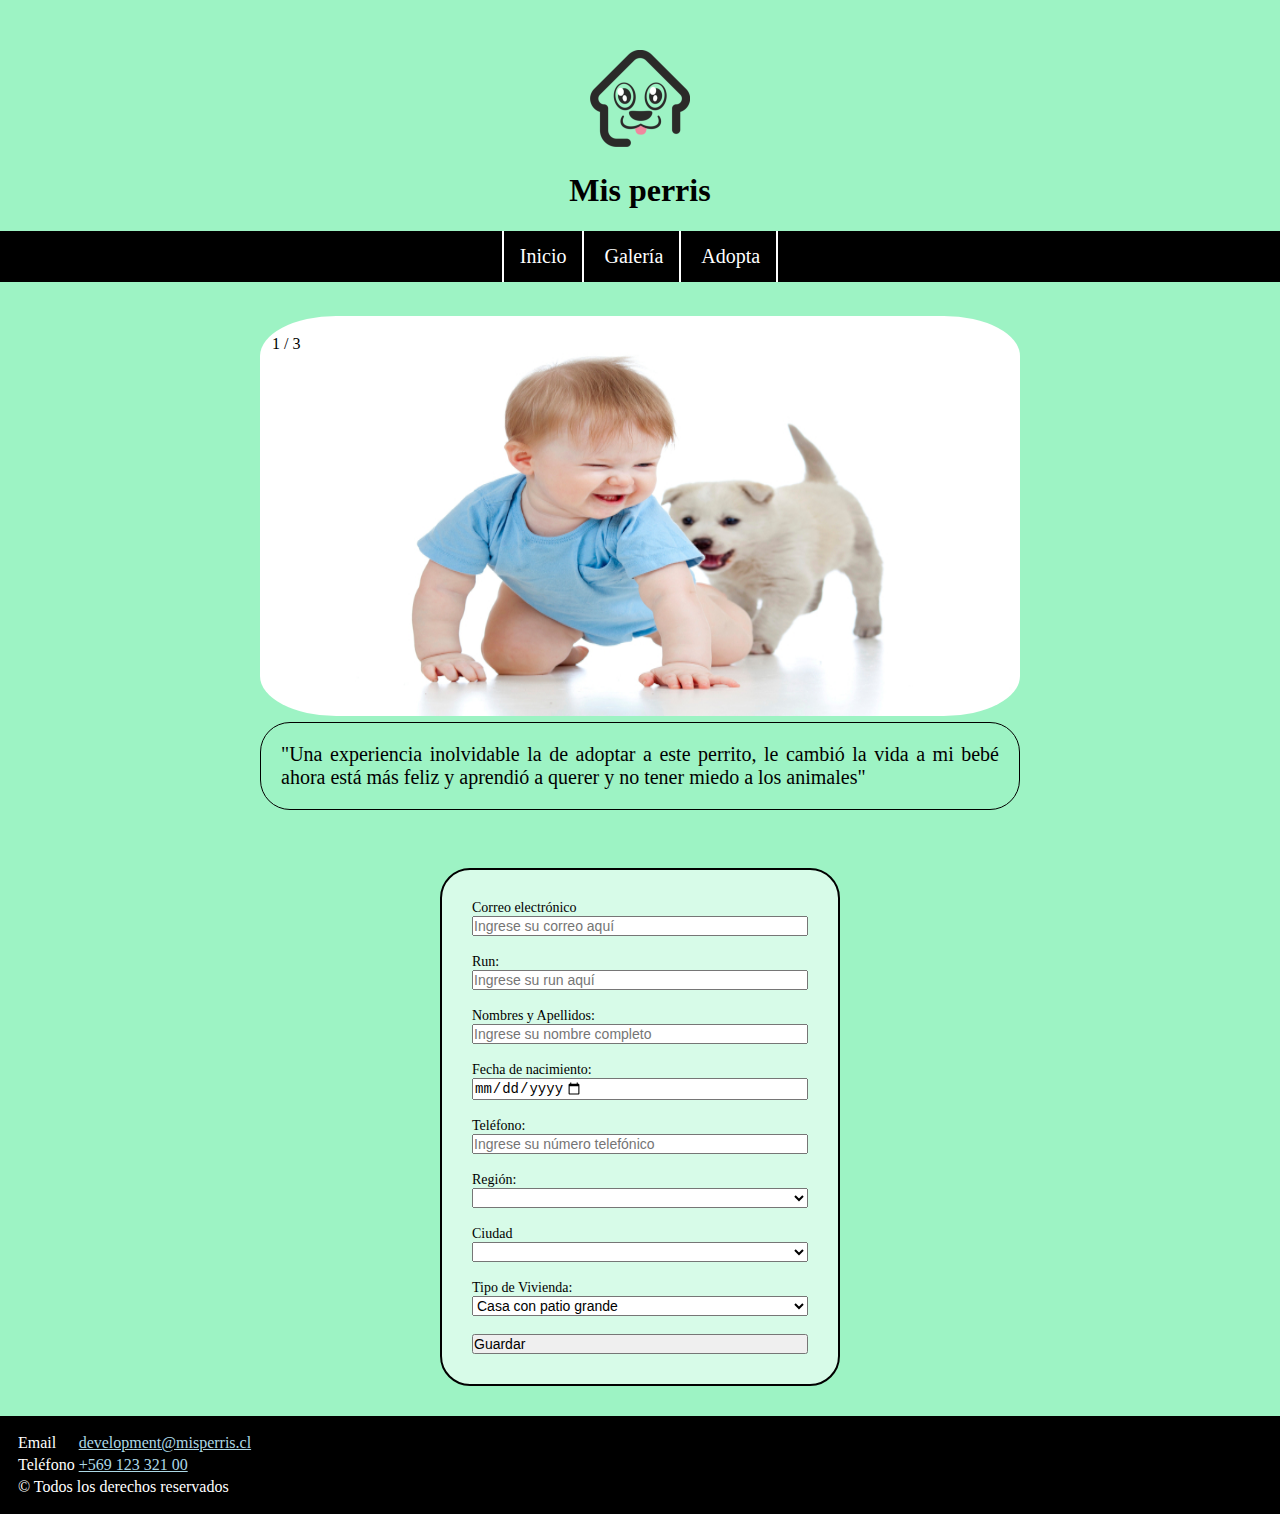
==== cliente/adopta.html @ 95723f7d "Se agrega app para cliente" ====
<!DOCTYPE html>
<html lang="es">
  <head>
    <title>Mis perris</title>
    <meta name="viewport" content="width=device-width, initial-scale=1">
    <link rel="icon" href="img/logoPerris.png">
    <link rel="stylesheet" href="css/style.css">
    <link rel="stylesheet" href="css/menu.css">
    <link rel="stylesheet" href="css/carrusel.css">
    <link rel="stylesheet" href="css/adoptar.css">
    <link rel="stylesheet" href="css/galerias_style.css">

    <!-- MANIFEST -->
    <link rel="manifest" href="manifest.json">

    <!-- Add to home screen for Safari on iOS -->
    <meta name="apple-mobile-web-app-capable" content="yes">
    <meta name="apple-mobile-web-app-status-bar-style" content="black">
    <meta name="apple-mobile-web-app-title" content="Weather PWA">
    <link rel="apple-touch-icon" href="images/icons/icon-152x152.png">


    <meta name="msapplication-TileImage" content="images/icons/icon-144x144.png">
    <meta name="msapplication-TileColor" content="#2F3BA2">
  </head>

  <body>

    <header>

      <img tabindex="-1" id="logoPerris" src="img/logoPerris.png" alt="logo perris"/>
      <h1>Mis perris</h1>

      <ul>
        <li> <a href="index.html" tabindex="1">Inicio</a> </li>
        <li> <a href="galeria.html" tabindex="2">Galería</a> </li>
        <li> <a href="adopta.html" tabindex="3">Adopta</a> </li>
      </ul>

    </header>

    <nav>
      <div class="slideshow-container">

        <div class="mySlides fade">
         <div class="numbertext">1 / 3</div>
         <img id="familia1" src="img/familia4-1024.jpg" sizes="1000vw" alt="Familia 4">
         <div class="text">"Una experiencia inolvidable la de adoptar a este perrito, le cambió la vida a mi bebé
                            ahora está más feliz y aprendió a querer y no tener miedo a los animales"</div>
        </div>

        <div class="mySlides fade">
         <div class="numbertext">2 / 3</div>
         <img id="familia2" src="img/familia5-1024.jpg" sizes="1000vw" alt="Familia 2">
         <div class="text">"Lo mejor que nos pudo haber pasado, toda la familia disfruta con su compañía,
                            además es un buen guardían nivel 50 para mi hija"</div>
        </div>

        <div class="mySlides fade">
         <div class="numbertext">3 / 3</div>
         <img id="familia3" src="img/familia3-1024.jpg" sizes="1000vw" alt="Familia 3">
         <div class="text">"Un gran perro para un gran corazón. A pesar de su apariencia,
                            es muy tierno y cuida al bebé de la casa, un verdadero protector nivel 100"</div>
        </div>

      </div>
    </nav>

    <main>
      <form id="formulario" onsubmit="validate()" action="#">
        <div class="contenedor_form">

          <label for="txtEmail">Correo electrónico</label>
          <input id="txtEmail" tabindex="4" type="email" required
          placeholder="Ingrese su correo aquí">
          <br />

          <label for="txtRun">Run:</label>
          <input id="txtRun" tabindex="5" type="text" required
          minlength="9" maxlength="10"
          onkeypress="runValidator()" onkeyup="runValidator()"
          placeholder="Ingrese su run aquí"/>
          <span id="runValidator" style="color:red"></span>
          <br />


          <label for="txtName">Nombres y Apellidos:</label>
          <input id="txtName" tabindex="6" type="text" required
           maxlength="50" minlength="2"
           placeholder="Ingrese su nombre completo"/>
           <span id="nameValidator" style="color:red"></span>
           <br/>

           <label for="txtDate">Fecha de nacimiento:</label>
           <input id="txtDate" tabindex="7" type="date" required
           min="1960-12-31"  max="2000-12-31"/>

           <br />

           <label for="txtTel">Teléfono:</label>
           <input id="txtTel" tabindex="8" type="text" required
           minlength="9" maxlength="10"
           onkeypress='return event.charCode >= 48 && event.charCode <= 57'
           placeholder="Ingrese su número telefónico"/>
           <span id="telValidator" style="color:red"></span>
           <br />

           <label for="txtRegion">Región:</label>
           <select id="txtRegion" tabindex="9" oninput="selectCity()">
           </select>
           <br />
           <label for="txtCity">Ciudad</label>
           <select id="txtCity" tabindex="10">

           </select>


           <br />

           <label for="txtTipo">Tipo de Vivienda:</label>
           <select id="txtTipo" tabindex="11">
               <option >Casa con patio grande</option>
               <option >Casa con patio pequeño</option>
               <option >Casa sin patio</option>
               <option >Departamento</option>
           </select>
           <br/>

           <button tabindex="12">Guardar</button>
          </div>
        </form>

    </main>

    <footer>
      <table>
        <tr>
            <td>Email</td>

            <td>
              <a tabindex="4" href="mailto:development@misperris.cl">
                development@misperris.cl
              </a>
            </td>
          </tr>

          <tr>
            <td>Teléfono</td>
            <td>
              <a tabindex="5" href="tel:+56930164774">
                +569 123 321 00
              </a>
            </td>
          </tr>

          <tr>
            <td colspan="2">
              &copy; Todos los derechos reservados
            </td>
          </tr>
      </table>
    </footer>
    <script src="js/carrusel.js"></script>
    <script src="js/extras.js"></script>
    <script src="js/validation.js"></script>
    <script src="js/app.js"></script>
  </body>

</html>
---- cliente/css/style.css ----
body{
  width: 100%;
  display: flex;
  max-width: 100%;
	margin: 0;
	box-sizing: border-box;
  flex-flow: wrap;
}

header, nav, main, footer{
	width: 100%;
  max-width: 100%;
}


header{
  text-align: center;
  margin: 0;
  padding: 0;
  background-color: #9df3c4;
}


nav{
  margin:0;
  width: 100%;
  background-color: #9df3c4;
}

#logoPerris{
  margin-top: 50px;
}

main{
  padding: 0;
  margin: 0;
  background-color: #9df3c4;
}


main h3{
  text-align: center;
}

#txtApiData{
  max-width: 100%;
  width: 100%;
}

.columna1{
  float: left;
  width: 70%;
  max-width: 100%;
  display: block;
  flex-flow: wrap;
  box-sizing: border-box;
  text-align: left;
}

#perromain{
  float:right;
  width: 20%;
  max-width: 100%;
  margin: auto;
  display: block;
  margin-top: 10px;
  max-height: 200px;
  flex-flow: wrap;
  box-sizing: border-box;
}

.columna2{
  float: right;
  width: 70%;
  max-width: 100%;
  display: block;
  flex-flow: wrap;
  box-sizing: border-box;
}

#perritoadopta{
  float:left;
  width: 20%;
  max-width: 100%;
  margin: auto;
  display: block;
  margin-top: 10px;
  flex-flow: wrap;
  box-sizing: border-box;
}

#formulario{
  width: 500px;
  max-width: 1000px;
  margin: 0 auto;
  text-align: center;
  margin-top: 10px;
  margin-bottom: 10px;
}

input, textarea, select, button, label{
  width: 180px;
  margin: 5px;
  box-sizing: border-box;
  display: flex;
  flex-flow: wrap;
}

.contenedor_form{
  border: 2px solid;
  border-color: gray;
  border-radius: 10%;
  background-color: #d7fbe8;
  max-width: 370px;
  padding: 20px;
}



footer{
	background-color: black;
	color: white;
  padding: 15px;
  width: 100%;
}

footer a{
	color: lightblue;
}

.perros{
  width: 80%;
  display: block;
  border-radius: 20px;
  box-shadow: 4px 4px black;
  border: solid 2px black;
  text-align: center;
  margin:auto;
  max-width: 600px;
  margin-bottom: 20px;
}

.imagenes{
  border-radius: 10%;
  width: 100%;
  flex-flow: wrap;
  max-width: 400px;
}

.textogaleria{
  padding-bottom: 10px;
  margin-left: 15px;
  margin-top: 10px;
  text-align: left;
}

.perrosContainer {
    width: 100%;
    max-width: 100%;
    display: flex;
    flex-wrap: wrap;
}

.perroContainer {
    display: block;
    padding: 10px;
    margin: auto;
    margin-top: 15px;
    margin-bottom: 15px;
    width: 80%;
    border: solid black 1px;
}

.perroContainer{
  overflow: auto;
}

.selected {
  background-color: #d7fbe8;
  box-shadow: 0px 0px 10px 3px black;
  transform: translateY(3px);
  transition-duration: 0.5s;
}

#txtApiData{
  display:none;
}

@media screen and (min-width:320px){

  #formulario{
    width: 70%;
  }

  input, textarea, select, button, label{
    width: 220px;
    margin: auto;
    box-sizing: border-box;
    display: flex;
    font-size: 16px;
    max-width: 100%;
  }

  .contenedor_form{
    border: 2px solid;
    border-color: black;
    border-radius: 30px;
    background-color: #d7fbe8;
    width: 100%;
    max-width: 100%;
    padding: 20px;
    margin: 0;
  }

  main{
   width: 100%;
  }

  main h1{
    text-align: center;
    font-size: 28px;
  }

  #perromain{
    display: none;
  }

  #perritoadopta{
    display:none;
  }

  .columna1{
    width: 100%;
    max-width: 100%;
    padding-left: 20px;
    padding-right: 20px;
  }
  .columna2{
    width: 100%;
    float: left;
    max-width: 100%;
    padding-left: 20px;
    padding-right: 20px;
  }

  .perros{
    width: 70%;
  	display: block;
  	border-radius: 20px;
  	box-shadow: 4px 4px black;
  	border: solid 2px black;
    text-align: center;
    margin:auto;
    max-width: 600px;
    padding-bottom: 0;
    margin-bottom: 20px;
  }

  .imagenes{
    border-radius: 10%;
    width: 70%;
    flex-flow: wrap;
    max-width: 300px;
    margin-top: 10px;
  }

  /* .perrosContainer {
      width: 100%;
      display: flex;
      flex-wrap: wrap;
  }

  .perroContainer {
      padding: 10px;
      margin: 10px;
      width: 30%;
      border: solid black 1px;
  }

  .selected {
      background-color: pink;
  } */

}

@media screen and (min-width:768px){
  input, textarea, select, button, label{
    width: 400px;
    margin: auto;
    box-sizing: border-box;
    display: flex;
    font-size: 14px;
    padding: 0;
  }

  .contenedor_form{
    border: 2px solid;
    border-color: black;
    border-radius: 30px;
    background-color: #d7fbe8;
    max-width: 600px;
    padding: 40px;
    margin: 0 auto;
    margin-bottom: 30px;
  }

  #perros{
    width: 80%;
  	display: block;
  	border-radius: 20px;
  	box-shadow: 4px 4px black;
  	border: solid 2px black;
    text-align: center;
    margin:auto;
    max-width: 600px;
    margin-bottom: 20px;
  }

  #imagenes{
    border-radius: 10%;
    width: 100%;
    flex-flow: wrap;
    max-width: 400px;
  }

  .columna1{
    float: left;
    width: 70%;
    max-width: 70%;
    display: block;
    flex-flow: wrap;
    box-sizing: border-box;
    margin-left: 10px;
  }

  #perromain{
    float:right;
    width: 20%;
    max-width: 20%;
    margin: auto;
    display: block;
    margin-top: 10px;
    max-height: 190px;
    flex-flow: wrap;
    box-sizing: border-box;
    margin-right: 30px;
  }

  .columna2{
    float: right;
    width: 70%;
    max-width: 70%;
    display: block;
    flex-flow: wrap;
    box-sizing: border-box;
    margin-top: 10px;
  }

  #perritoadopta{
    float:left;
    width: 25%;
    max-width: 25%;
    margin-left: 30px;
    display: block;
    flex-flow: wrap;
    box-sizing: border-box;
    margin-top: 35px;

  }

  .perros{
    width: 47%;
  	display: inline-block;
    position: relative;
  	border-radius: 20px;
  	box-shadow: 4px 4px black;
  	border: solid 2px black;
    text-align: center;
    max-width: 600px;
    padding-bottom: 0;
    margin-bottom: 20px;
    margin-left: 10px;
  }

  .imagenes{
    border-radius: 10%;
    width: 70%;
    flex-flow: wrap;
    max-width: 300px;
    margin-top: 10px;
  }

  /* .perrosContainer {
      width: 100%;
      display: flex;
      flex-wrap: wrap;
  }

  .perroContainer {
      padding: 10px;
      margin: 5px;
      width: 30%;
      border: dotted black 0.5px;
  }

  .selected {
      background-color: pink;
  } */

}

@media screen and (min-width:1024px){
  input, textarea, select, button, label{
    width: 500px;
    margin: auto;
    box-sizing: border-box;
    display: flex;
    font-size: 14px;
    padding: 0;
  }

  .contenedor_form{
    border: 2px solid;
    border-color: black;
    border-radius: 30px;
    background-color: #d7fbe8;
    max-width: 700px;
    padding: 30px;
    margin: 0 auto;
    margin-bottom: 30px;
  }

  .columna2{
    float: right;
    width: 70%;
    max-width: 70%;
    display: block;
    flex-flow: wrap;
    box-sizing: border-box;
    margin-top: 70px;
  }

  #perritoadopta{
    float:left;
    width: 25%;
    max-width: 25%;
    margin-left: 30px;
    display: block;
    flex-flow: wrap;
    box-sizing: border-box;
    margin-top: 40px;
    border-radius: 20px;
    margin-bottom: 20px;
  }

  .perros{
    width: 47%;
  	display: inline-block;
    position: relative;
  	border-radius: 20px;
  	box-shadow: 4px 4px black;
  	border: solid 2px black;
    text-align: center;
    max-width: 600px;
    padding-bottom: 0;
    margin-bottom: 20px;
    margin-left: 20px;
  }

  .imagenes{
    border-radius: 10%;
    width: 70%;
    flex-flow: wrap;
    max-width: 300px;
    margin-top: 10px;
  }

  /* .perrosContainer {
      width: 100%;
      display: flex;
      flex-wrap: wrap;
  }

  .perroContainer {
      padding: 10px;
      margin: 5px;
      width: 30%;
      border: dotted black 0.5px;
  }

  .selected {
      background-color: pink;
  } */

}


@media screen and (min-width:1440px){
  input, textarea, select, button, label{
    width: 500px;
    margin: auto;
    box-sizing: border-box;
    display: flex;
    font-size: 14px;
    padding: 0;
  }

  .contenedor_form{
    border: 2px solid;
    border-color: black;
    border-radius: 30px;
    background-color: #d7fbe8;
    max-width: 700px;
    padding: 30px;
    margin: 0 auto;
    margin-bottom: 30px;
  }

  .columna2{
    float: right;
    width: 70%;
    max-width: 70%;
    display: block;
    flex-flow: wrap;
    box-sizing: border-box;
    margin-top: 70px;
  }

  #perritoadopta{
    float:left;
    width: 25%;
    max-width: 25%;
    margin-left: 30px;
    display: block;
    flex-flow: wrap;
    box-sizing: border-box;
    margin-top: 40px;
    border-radius: 20px;
    margin-bottom: 20px;
  }

  .perros{
    width: 47%;
  	display: inline-block;
    position: relative;
  	border-radius: 20px;
  	box-shadow: 4px 4px black;
  	border: solid 2px black;
    text-align: center;
    max-width: 600px;
    padding: 10px 20px;
    margin-bottom: 20px;
    margin-left: 80px;
  }

  .imagenes{
    border-radius: 10%;
    width: 70%;
    flex-flow: wrap;
    max-width: 300px;
    margin-top: 10px;
  }

  /* .perrosContainer {
      width: 100%;
      display: flex;
      flex-wrap: wrap;
  }

  .perroContainer {
      padding: 10px;
      margin: 5px;
      width: 30%;
      border: dotted black 0.5px;
  }

  .selected {
      background-color: pink;
  } */

}
---- cliente/css/menu.css ----
header ul{
  list-style-type: none;
  width: 100%;
  background-color: black;
  margin: 0;
  padding: 0;
  opacity: 0.8;
  position: fixed;
  top:0;
  z-index: 100;
}

header ul li{
  display: inline-block;
  margin: 0;
  padding: 0;
  border-right: 1px solid;
  border-color: white;
}

header ul li a{
  text-decoration: none;
  display: inline-block;
  font-size: 18px;
  float: center;
  padding: 14px 16px;
  color: white;
  margin: 0;
}

header ul li:first-child{
  border-left: 1px solid;
  border-color: white;
}


header ul li a:hover, a:active, a:focus{
  background-color: gray;
  box-shadow: 0px 0px 10px 3px white;
  transform: translateY(3px);
  transition-duration: 0.5s;
}

@media screen and (min-width:1024px){
  header ul{
    position: relative;
    list-style-type: none;
    width: 100%;
    background-color: black;
    margin: 0;
    padding: 0;
    opacity: 1;
  }

  header ul li{
    display: inline-block;
    margin: 0;
    padding: 0;
    border-right: 2px solid;
    border-color: white;
    float: center;
  }

  header ul li a{
    text-decoration: none;
    display: inline-block;
    font-size: 20px;
    float: center;
    padding: 14px 16px;
    color: white;
    margin: 0;
    float: center;
  }

  header ul li:first-child{
    border-left: 2px solid;
    border-color: white;
  }

  header ul li a:hover, a:active, a:focus{
    background: white;
    color: black;
    box-shadow: inset 0 0 10px 2px black;
    transform: translateY(0);
    transition-duration: none;
  }
}
---- cliente/css/carrusel.css ----
*{box-sizing:border-box}

.slideshow-container{
 padding-left: 20px;
 padding-right: 20px;
 max-width: 800px;
 margin: auto;
}

.mySlides{
 display:none;
 border-radius: 20%;
 float: center;
}

.text{
 color: black;
 font-size:18px;
 padding: 15px;
 position: relative;
 bottom:8px;
 width:100%;
 text-align:center;
 display: inline-block;
 border: 1px solid;
 border-radius: 15px 50px;
 margin-top: 10px;
}

.numbertext{
 color:black;
 font-size:16px;
 padding:8px 12px;
 position: relative;
 transform: translateY(45px);
 top:0;
 z-index: 100;
 color: black;
}

.fade{
 -webkit-animation-name:fade;
 -webkit-animation-duration:1.5s;
 animation-name:fade;
 animation-duration:1.5s;
}

@-webkit-keyframes fade{
 from{opacity:.4}
 to{opacity:1}
}

@keyframes fade{
 from{opacity:.4}
 to{opacity:1}
}

#familia1{
  border-radius: 10%;
  width: 100%;
  min-height: 250px;
  max-height: 600px;
}

#familia2{
  border-radius: 10%;
  width: 100%;
  min-height: 250px;
  max-height: 600px;
}

#familia3{
  border-radius: 10%;
  width: 100%;
  min-height: 250px;
  max-height: 600px;
}

@media (min-width: 320px) {

  .text{
   color: black;
   font-size:16px;
   padding: 20px;
   position: relative;
   bottom:8px;
   width:100%;
   text-align: justify;
   display: inline-block;
   border: 1px solid;
   border-radius: 30px 30px;
   margin-top: 10px;
  }

  #familia1{
    border-radius: 10%;
    width: 100%;
    min-height: 250px;
    max-height: 600px;
  }

  #familia2{
    border-radius: 10%;
    width: 100%;
    min-height: 250px;
    max-height: 600px;
  }

  #familia3{
    border-radius: 10%;
    width: 100%;
    min-height: 250px;
    max-height: 600px;
  }
}

@media (min-width: 768px) {

  .text{
   color: black;
   font-size:18px;
   padding: 20px;
   position: relative;
   bottom:8px;
   width:100%;
   text-align: justify;
   display: inline-block;
   border: 1px solid;
   border-radius: 30px 30px;
   margin-top: 10px;
  }

  #familia1{
    border-radius: 10%;
    width: 100%;
    min-height: 320px;
    max-height: 600px;
  }

  #familia2{
    border-radius: 10%;
    width: 100%;
    min-height: 320px;
    max-height: 600px;
  }

  #familia3{
    border-radius: 10%;
    width: 100%;
    min-height: 320px;
    max-height: 600px;
  }

}

@media (min-width: 1024px) {

  .text{
   color: black;
   font-size:20px;
   padding: 20px;
   position: relative;
   bottom:8px;
   width:100%;
   text-align: justify;
   display: inline-block;
   border: 1px solid;
   border-radius: 30px 30px;
   margin-top: 10px;
  }

  #familia1{
    border-radius: 10%;
    width: 100%;
    min-height: 400px;
  }

  #familia2{
    border-radius: 10%;
    width: 100%;
    min-height: 400px;
  }

  #familia3{
    border-radius: 10%;
    width: 100%;
    min-height: 400px;
  }
}
---- cliente/css/adoptar.css ----
@media screen and (min-width:320px){

  /* h2{
    text-align: center;
  }

  hr{
    margin-top:20px;
  } */

  .contenedor_detalle{
   width: 80%;
   display:block;
   border-radius: 20px;
   box-shadow: 4px 4px black;
   border: solid 2px black;
   text-align: center;
   margin:auto;
   max-width: 400px;
   margin-bottom: 20px;
   margin-top: 50px;
   background-color: #d7fbe8;
  }

  .imagenesdetalle{
   border-radius: 10%;
   width: 100%;
   flex-flow: wrap;
   width: 200px;
   height: 200px;
   max-width: 200px;
   max-height: 200px;
  }

  .filtrosdetalle{
   position: relative;
   width:100%;
  }

  /* main a{
   text-decoration: none;
   display: inline-block;
   font-size: 18px;
   float: center;
   padding: 14px 16px;
   color: white;
   border-bottom: 1px solid;
   border-color: white;
   background-color: #1fab89;
   width: 100%;
   text-align: center;
  }

  main a:hover, a:active, a:focus{
   background-color: white;
   box-shadow: 0px 0px 10px 3px black;
   transform: translateY(3px);
   transition-duration: 0.5s;
   color: black;
  }

  main a:last-child{
   border: none;
  } */

  .textogaleriadetalle{
   font-size: 16px;
  }

  .btnAdoptar{
    margin:auto;
    margin-bottom: 10px;
  }

@media screen and (min-width:768px){

  /* h2{
    text-align: center;
  }

  hr{
    margin-top:20px;
  } */

  .contenedor_detalle{
   width: 80%;
   display: inline-block;
   border-radius: 20px;
   box-shadow: 4px 4px black;
   border: solid 2px black;
   text-align: center;
   margin:auto;
   max-width: 400px;
   margin-bottom: 20px;
   margin-top: 50px;
   background-color: #d7fbe8;
   margin-left: 35px;
  }

  .imagenesdetalle{
   border-radius: 10%;
   width: 100%;
   flex-flow: wrap;
   width: 200px;
   height: 200px;
   max-width: 200px;
   max-height: 200px;
  }

  .filtrosdetalle{
   width: 80%;
   margin: auto;
  }

  /* main a{
   text-decoration: none;
   display: inline-block;
   font-size: 18px;
   padding: 14px 16px;
   color: white;
   border: 2px solid;
   border-color: white;
   background-color: #1fab89;
   text-align: center;
   width: 32%;
  }

  main a:hover, a:active, a:focus{
   background-color: white;
   box-shadow: 0px 0px 10px 3px black;
   transform: translateY(3px);
   transition-duration: 0.5s;
   color:black;
  }

  main a:last-child{
   border: 2px solid;
   border-color: white;
  } */

  .textogaleriadetalle{
   font-size: 16px;
  }

  .btnAdoptar{
    margin:auto;
    margin-bottom: 10px;
  }
}
---- cliente/css/galerias_style.css ----
@media screen and (min-width:320px){

  h2{
    text-align: center;
  }

  hr{
    margin-top:20px;
  }

  .contenedor_galeria{
   width: 80%;
   display:block;
   border-radius: 20px;
   box-shadow: 4px 4px black;
   border: solid 2px black;
   text-align: center;
   margin:auto;
   max-width: 400px;
   margin-bottom: 20px;
   margin-top: 50px;
   background-color: #d7fbe8;
  }

  .imagenes{
   border-radius: 10%;
   width: 100%;
   flex-flow: wrap;
   width: 200px;
   height: 200px;
   max-width: 200px;
   max-height: 200px;
  }

  .filtros{
   position: relative;
   width:100%;
  }

  main a{
   text-decoration: none;
   display: inline-block;
   font-size: 18px;
   float: center;
   padding: 14px 16px;
   color: white;
   border-bottom: 1px solid;
   border-color: white;
   background-color: #1fab89;
   width: 100%;
   text-align: center;
   margin-bottom:10px;
  }

  main a:hover, a:active, a:focus{
   background-color: white;
   box-shadow: 0px 0px 10px 3px black;
   transform: translateY(3px);
   transition-duration: 0.5s;
   color: black;
  }

  main a:last-child{
   border: none;
  }

  .textogaleria{
   font-size: 16px;
  }

  .btnDetalle{
    display: block;
    font-size: 18px;
    color: white;
    background-color: #1fab89 ;
    width:35%;
    max-width: 35%;
    margin: auto;
    border: 1px solid;
    border-color: black;
    margin-bottom: 10px;
  }

  .btnAdoptar{
    display: block;
    font-size: 18px;
    color: white;
    background-color: #1fab89 ;
    width:35%;
    max-width: 35%;
    margin: auto;
    border: 1px solid;
    border-color: black;
    margin-bottom: 10px;
  }

  #formulario{
    width: 80%;
   display:block;
   text-align: center;
   margin:auto;
   max-width: 400px;
   margin-bottom: 20px;
   margin-top: 50px;
  }

}

@media screen and (min-width:768px){

  h2{
    text-align: center;
  }

  hr{
    margin-top:20px;
  }

  .contenedor_galeria{
   width: 80%;
   display:block;
   border-radius: 20px;
   box-shadow: 4px 4px black;
   border: solid 2px black;
   text-align: center;
   margin:auto;
   max-width: 400px;
   margin-bottom: 20px;
   margin-top: 50px;
   background-color: #d7fbe8;
  }

  .contenedor_detalle{
    width: 80%;
    display:block;
    border-radius: 20px;
    box-shadow: 4px 4px black;
    border: solid 2px black;
    text-align: center;
    margin:auto;
    max-width: 400px;
    margin-bottom: 20px;
    margin-top: 50px;
    background-color: #d7fbe8;
  }

  .imagenes{
   border-radius: 10%;
   width: 100%;
   flex-flow: wrap;
   width: 200px;
   height: 200px;
   max-width: 200px;
   max-height: 200px;
  }

  .imagenesdetalle{
    border-radius: 10%;
    width: 100%;
    flex-flow: wrap;
    width: 200px;
    height: 200px;
    max-width: 200px;
    max-height: 200px;
  }

  .filtros{
   width: 80%;
   margin: auto;
  }

  main a{
   text-decoration: none;
   display: inline-block;
   font-size: 18px;
   padding: 14px 16px;
   color: white;
   border: 2px solid;
   border-color: white;
   background-color: #1fab89;
   text-align: center;
   width: 32%;
   margin-bottom:10px;
  }

  main a:hover, a:active, a:focus{
   background-color: white;
   box-shadow: 0px 0px 10px 3px black;
   transform: translateY(3px);
   transition-duration: 0.5s;
   color:black;
  }

  main a:last-child{
   border: 2px solid;
   border-color: white;
  }

  .textogaleria{
   font-size: 16px;
  }

  .textogaleriadetalle{
    font-size: 16px;
  }

}


@media screen and (min-width:1024px){

  h2{
    text-align: center;
  }

  hr{
    margin-top:20px;
  }

  .contenedor_galeria{
   width: 80%;
   display: inline-block;
   border-radius: 20px;
   box-shadow: 4px 4px black;
   border: solid 2px black;
   text-align: center;
   margin:auto;
   max-width: 400px;
   margin-bottom: 20px;
   margin-top: 50px;
   background-color: #d7fbe8;
   margin-left: 7%;
  }

  .contenedor_detalle{
    width: 80%;
    display:block;
    border-radius: 20px;
    box-shadow: 4px 4px black;
    border: solid 2px black;
    text-align: center;
    margin:auto;
    max-width: 400px;
    margin-bottom: 20px;
    margin-top: 50px;
    background-color: #d7fbe8;
  }

  .imagenes{
   border-radius: 10%;
   width: 100%;
   flex-flow: wrap;
   width: 200px;
   height: 200px;
   max-width: 200px;
   max-height: 200px;
  }

  .filtros{
   width: 80%;
   margin: auto;
  }

  main a{
   text-decoration: none;
   display: inline-block;
   font-size: 18px;
   padding: 14px 16px;
   color: white;
   border: 2px solid;
   border-color: white;
   background-color: #1fab89;
   text-align: center;
   width: 32%;
   margin-bottom:10px;
  }

  main a:hover, a:active, a:focus{
   background-color: white;
   box-shadow: 0px 0px 10px 3px black;
   transform: translateY(3px);
   transition-duration: 0.5s;
   color:black;
  }

  main a:last-child{
   border: 2px solid;
   border-color: white;
  }

  .textogaleria{
   font-size: 16px;
  }
}



@media screen and (min-width:1440px){

  h2{
    text-align: center;
  }

  hr{
    margin-top:20px;
  }

  .contenedor_galeria{
   width: 80%;
   display: inline-block;
   border-radius: 20px;
   box-shadow: 4px 4px black;
   border: solid 2px black;
   text-align: center;
   margin:auto;
   max-width: 400px;
   margin-bottom: 20px;
   margin-top: 50px;
   background-color: #d7fbe8;
   margin-left: 4%;
  }

  .imagenes{
   border-radius: 10%;
   width: 100%;
   flex-flow: wrap;
   width: 200px;
   height: 200px;
   max-width: 200px;
   max-height: 200px;
  }

  .filtros{
   width: 80%;
   margin: auto;
  }

  main a{
   text-decoration: none;
   display: inline-block;
   font-size: 18px;
   padding: 14px 16px;
   color: white;
   border: 2px solid;
   border-color: white;
   background-color: #1fab89;
   text-align: center;
   width: 32%;
   margin-bottom:10px;
  }

  main a:hover, a:active, a:focus{
   background-color: white;
   box-shadow: 0px 0px 10px 3px black;
   transform: translateY(3px);
   transition-duration: 0.5s;
   color:black;
  }

  main a:last-child{
   border: 2px solid;
   border-color: white;
  }

  .textogaleria{
   font-size: 16px;
  }
}
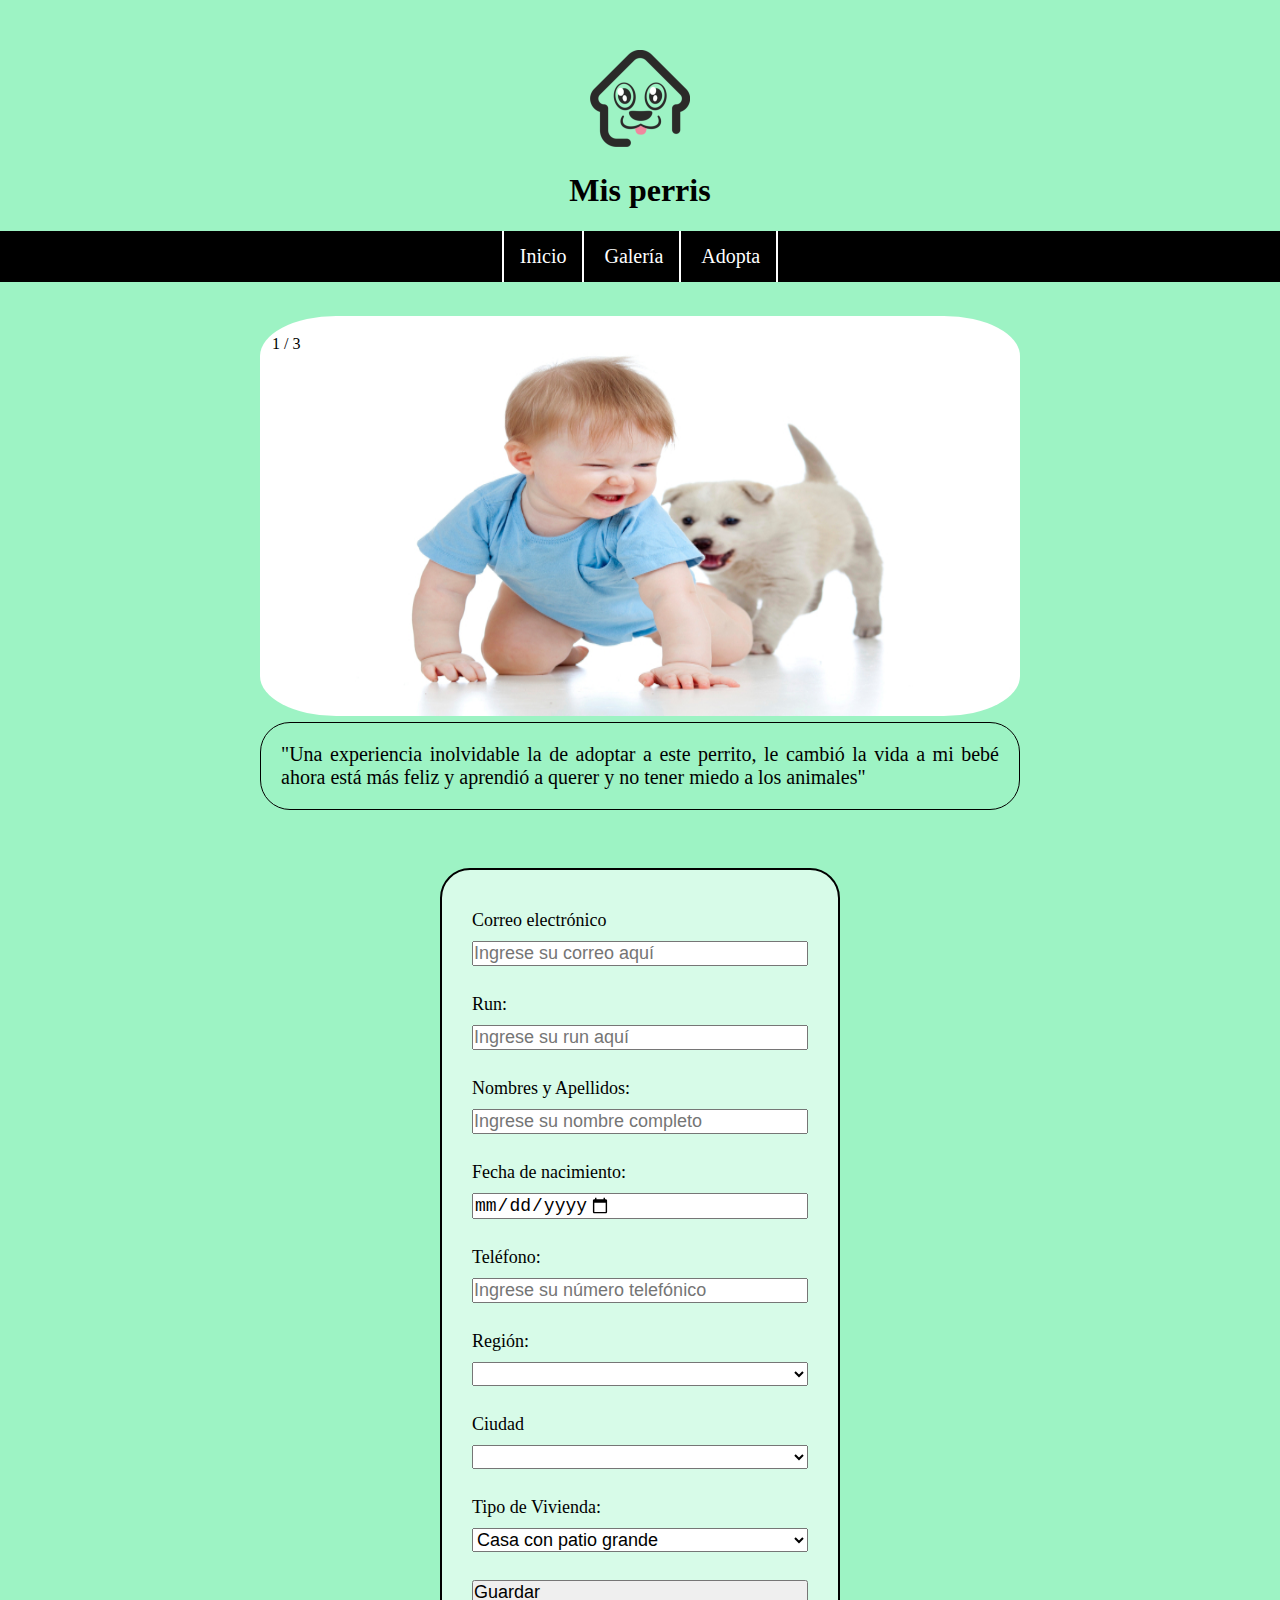
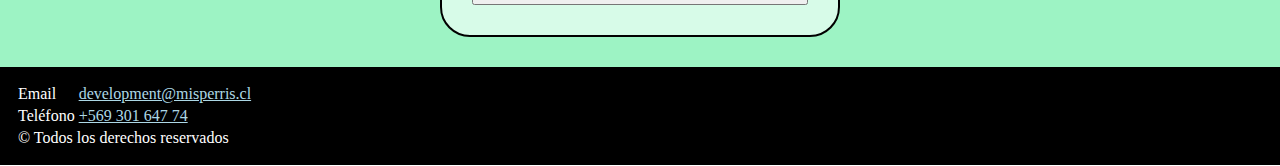
==== commit 0b1dfff9: "Se almacenan datos de api en localstorage" ====
--- a/cliente/adopta.html
+++ b/cliente/adopta.html
@@ -148,7 +148,7 @@
             <td>Teléfono</td>
             <td>
               <a tabindex="5" href="tel:+56930164774">
-                +569 123 321 00
+                +569 301 647 74
               </a>
             </td>
           </tr>
--- a/cliente/css/style.css
+++ b/cliente/css/style.css
@@ -140,11 +140,16 @@
   margin-bottom: 20px;
 }
 
-.imagenes{
+.perroContainer img{
   border-radius: 10%;
   width: 100%;
   flex-flow: wrap;
   max-width: 400px;
+  max-height: 234px;
+}
+
+.perroContainer img, p {
+  margin: auto;
 }
 
 .textogaleria{
@@ -171,10 +176,6 @@
     border: solid black 1px;
 }
 
-.perroContainer{
-  overflow: auto;
-}
-
 .selected {
   background-color: #d7fbe8;
   box-shadow: 0px 0px 10px 3px black;
@@ -189,7 +190,14 @@
 @media screen and (min-width:320px){
 
   #formulario{
-    width: 70%;
+    width: 80%;
+  }
+
+  .formularioLogin{
+    width: 90%;
+    margin: auto;
+    margin-top: 20px;
+    margin-bottom: 20px;
   }
 
   input, textarea, select, button, label{
@@ -197,8 +205,9 @@
     margin: auto;
     box-sizing: border-box;
     display: flex;
-    font-size: 16px;
-    max-width: 100%;
+    font-size: 18px;
+    max-width: 100%;
+    margin-top: 10px;
   }
 
   .contenedor_form{
@@ -210,6 +219,19 @@
     max-width: 100%;
     padding: 20px;
     margin: 0;
+    margin-top: auto;
+  }
+
+  .contenedor_formLogin{
+    border: 2px solid;
+    border-color: black;
+    border-radius: 30px;
+    background-color: #d7fbe8;
+    width: 100%;
+    max-width: 100%;
+    margin: 0;
+    height: 250px;
+    padding: 30px;
   }
 
   main{
@@ -234,13 +256,16 @@
     max-width: 100%;
     padding-left: 20px;
     padding-right: 20px;
+    margin-top: 20px;
+    margin-bottom: 20px;
   }
   .columna2{
     width: 100%;
-    float: left;
     max-width: 100%;
     padding-left: 20px;
     padding-right: 20px;
+    margin-top: 20px;
+    margin-bottom: 20px;
   }
 
   .perros{
@@ -289,8 +314,9 @@
     margin: auto;
     box-sizing: border-box;
     display: flex;
-    font-size: 14px;
-    padding: 0;
+    font-size: 18px;
+    max-width: 100%;
+    margin-top: 10px;
   }
 
   .contenedor_form{
@@ -331,16 +357,17 @@
     flex-flow: wrap;
     box-sizing: border-box;
     margin-left: 10px;
+    margin-top: 20px;
   }
 
   #perromain{
-    float:right;
+    float: right;
     width: 20%;
     max-width: 20%;
     margin: auto;
-    display: block;
-    margin-top: 10px;
-    max-height: 190px;
+    display: inline-block;
+    margin-top: 10px;
+    max-height: 170px;
     flex-flow: wrap;
     box-sizing: border-box;
     margin-right: 30px;
@@ -353,7 +380,7 @@
     display: block;
     flex-flow: wrap;
     box-sizing: border-box;
-    margin-top: 10px;
+    margin-top: 40px;
   }
 
   #perritoadopta{
@@ -365,7 +392,7 @@
     flex-flow: wrap;
     box-sizing: border-box;
     margin-top: 35px;
-
+    margin-bottom: 20px;
   }
 
   .perros{
@@ -390,22 +417,61 @@
     margin-top: 10px;
   }
 
-  /* .perrosContainer {
-      width: 100%;
-      display: flex;
-      flex-wrap: wrap;
+  .perroContainer img{
+    border-radius: 10%;
+    width: 100%;
+    flex-flow: wrap;
+    max-width: 500px;
+    max-height: 300px;
+  }
+
+  .perroContainer img, p {
+    margin: auto;
+  }
+
+  .perrosContainer {
+    width: 100%;
+    max-width: 100%;
+    display: flex;
+    flex-wrap: wrap;
   }
 
   .perroContainer {
-      padding: 10px;
-      margin: 5px;
-      width: 30%;
-      border: dotted black 0.5px;
+    display: inline-block;
+    padding: 15px;
+    margin: 15px;
+    margin-top: 15px;
+    margin-bottom: 15px;
+    border: solid black 1px;
+    width: 350px;
+    height: 500px;
+    max-height: 500px;
+    overflow: auto;
+  }
+
+  .perroContainer p{
+    margin-top: 10px;
+    margin-left: 10px;
+    font-size: 16px;
   }
 
   .selected {
-      background-color: pink;
-  } */
+    background-color: #d7fbe8;
+    box-shadow: 0px 0px 10px 3px black;
+    transform: translateY(3px);
+    transition-duration: 0.5s;
+  }
+
+  .formularioLogin {
+    width: 75%;
+    margin: auto;
+    margin-top: 20px;
+    margin-bottom: 20px;
+}
+
+  #txtApiData{
+    display:none;
+  }
 
 }
 
@@ -415,8 +481,9 @@
     margin: auto;
     box-sizing: border-box;
     display: flex;
-    font-size: 14px;
-    padding: 0;
+    font-size: 18px;
+    margin-top: 10px;
+    padding: 0px;
   }
 
   .contenedor_form{
@@ -428,6 +495,29 @@
     padding: 30px;
     margin: 0 auto;
     margin-bottom: 30px;
+  }
+
+  .contenedor_formLogin{
+    border: 2px solid;
+    border-color: black;
+    border-radius: 30px;
+    background-color: #d7fbe8;
+    width: 100%;
+    max-width: 100%;
+    margin: 0;
+    height: 300px;
+    padding: 50px;
+  }
+
+  .columna1{
+    float: left;
+    width: 70%;
+    max-width: 70%;
+    display: block;
+    flex-flow: wrap;
+    box-sizing: border-box;
+    margin-left: 10px;
+    margin-top: 45px;
   }
 
   .columna2{
@@ -475,22 +565,59 @@
     margin-top: 10px;
   }
 
-  /* .perrosContainer {
-      width: 100%;
-      display: flex;
-      flex-wrap: wrap;
+  .perroContainer img{
+    border-radius: 10%;
+    width: 100%;
+    flex-flow: wrap;
+    max-width: 500px;
+    max-height: 300px;
+  }
+
+  .perroContainer img, p {
+    margin: auto;
+  }
+
+  .perrosContainer {
+    width: 100%;
+    max-width: 100%;
+    display: flex;
+    flex-wrap: wrap;
   }
 
   .perroContainer {
-      padding: 10px;
-      margin: 5px;
-      width: 30%;
-      border: dotted black 0.5px;
+    display: inline-block;
+    padding: 15px;
+    margin: 25px;
+    margin-top: 15px;
+    margin-bottom: 15px;
+    width: 45%;
+    border: solid black 1px;
+    overflow: auto;
+  }
+
+  .perroContainer p{
+    margin-top: 10px;
+    margin-left: 10px;
+    font-size: 18px;
   }
 
   .selected {
-      background-color: pink;
-  } */
+    background-color: #d7fbe8;
+    box-shadow: 0px 0px 10px 3px black;
+    transform: translateY(3px);
+    transition-duration: 0.5s;
+  }
+
+  #txtApiData{
+    display:none;
+  }
+
+  .formularioLogin{
+    width: 65%;
+    margin: auto;
+    margin-top: 20px;
+    margin-bottom: 20px;
+  }
 
 }
 
@@ -501,8 +628,9 @@
     margin: auto;
     box-sizing: border-box;
     display: flex;
-    font-size: 14px;
-    padding: 0;
+    font-size: 18px;
+    margin-top: 10px;
+    padding: 0px;
   }
 
   .contenedor_form{
@@ -561,21 +689,47 @@
     margin-top: 10px;
   }
 
-  /* .perrosContainer {
-      width: 100%;
-      display: flex;
-      flex-wrap: wrap;
+  .perrosContainer {
+    width: 100%;
+    max-width: 100%;
+    display: flex;
+    flex-wrap: wrap;
   }
 
   .perroContainer {
-      padding: 10px;
-      margin: 5px;
-      width: 30%;
-      border: dotted black 0.5px;
-  }
-
-  .selected {
-      background-color: pink;
-  } */
-
-}
+    display: inline-block;
+    padding: 15px;
+    margin: 25px;
+    margin-top: 15px;
+    margin-bottom: 15px;
+    width: 45%;
+    border: solid black 1px;
+    overflow: auto;
+  }
+
+  .perroContainer p{
+    margin-top: 15px;
+    margin-left: 10px;
+    font-size: 18px;
+  }
+
+  .perroContainer img{
+    border-radius: 10%;
+    width: 100%;
+    flex-flow: wrap;
+    max-width: 500px;
+    max-height: 300px;
+  }
+
+  .perroContainer img, p {
+    margin-left: 10%;
+  }
+
+  .formularioLogin{
+    width: 45%;
+    margin: auto;
+    margin-top: 20px;
+    margin-bottom: 20px;
+  }
+
+}
